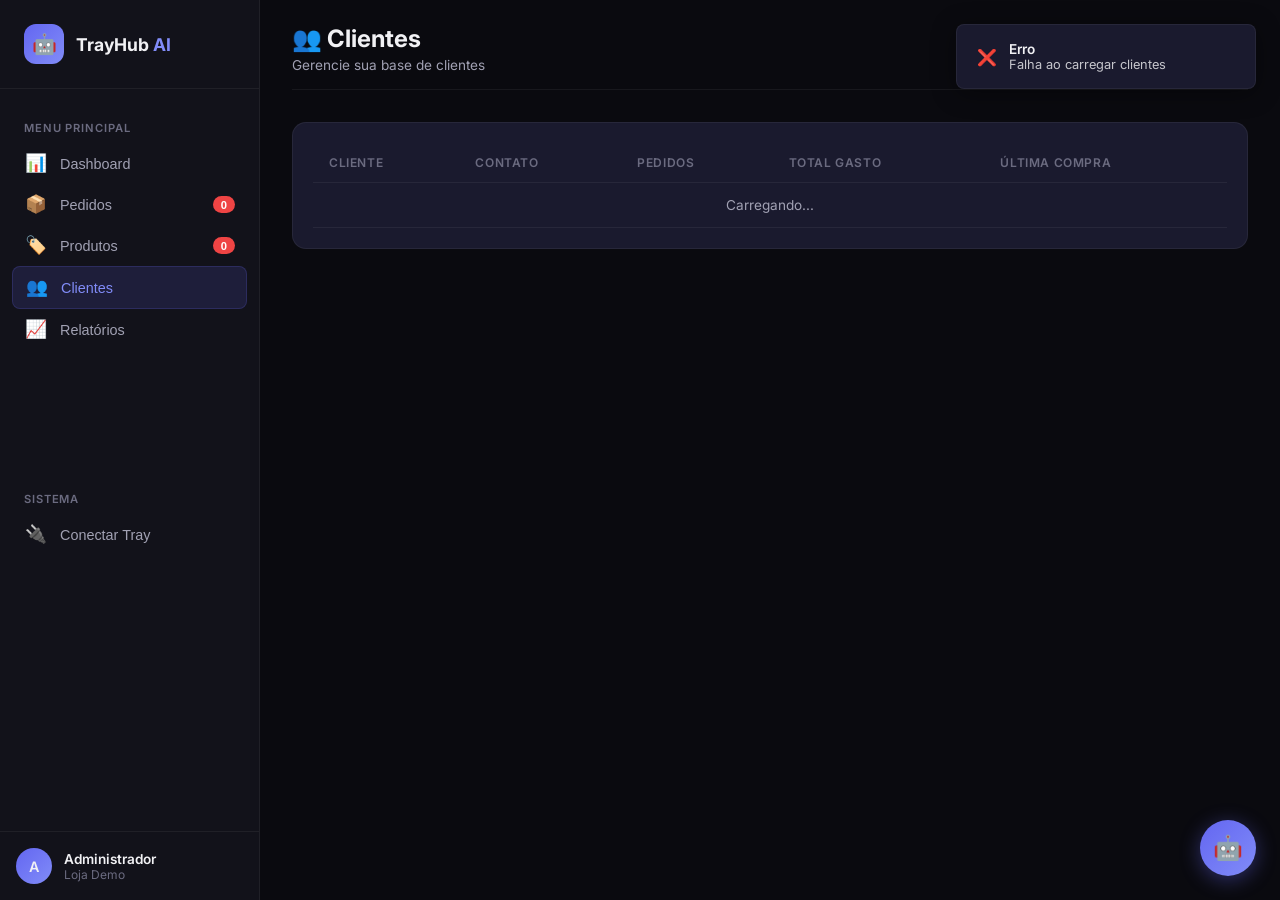
==== public/clientes.html @ c20538c5 "TrayHub AI v1.0" ====
<!DOCTYPE html>
<html lang="pt-BR">
<head>
    <meta charset="UTF-8">
    <meta name="viewport" content="width=device-width, initial-scale=1.0">
    <title>Clientes - TrayHub AI</title>
    <link href="https://fonts.googleapis.com/css2?family=Inter:wght@300;400;500;600;700;800&display=swap" rel="stylesheet">
    <link rel="stylesheet" href="css/base.css">
</head>
<body>
    <div class="mobile-header">
        <button class="mobile-menu-btn" onclick="toggleSidebar()">
            <span></span><span></span><span></span>
        </button>
        <div class="logo-text">TrayHub <span>AI</span></div>
        <div style="width: 36px;"></div>
    </div>

    <div class="sidebar-overlay" id="sidebarOverlay" onclick="toggleSidebar()"></div>
    <div class="toast-container" id="toastContainer"></div>

    <div class="app">
        <aside class="sidebar" id="sidebar">
            <div class="sidebar-header">
                <div class="logo">
                    <div class="logo-icon">🤖</div>
                    <div class="logo-text">TrayHub <span>AI</span></div>
                </div>
            </div>

            <div class="nav-section">
                <div class="nav-title">Menu Principal</div>
                <button class="nav-item" onclick="goTo('/index.html')">
                    <span class="nav-icon">📊</span> Dashboard
                </button>
                <button class="nav-item" onclick="goTo('/pedidos')">
                    <span class="nav-icon">📦</span> Pedidos
                    <span class="nav-badge" id="badgePedidos">0</span>
                </button>
                <button class="nav-item" onclick="goTo('/produtos')">
                    <span class="nav-icon">🏷️</span> Produtos
                    <span class="nav-badge" id="badgeProdutos">0</span>
                </button>
                <button class="nav-item active" onclick="goTo('/clientes')">
                    <span class="nav-icon">👥</span> Clientes
                </button>
                <button class="nav-item" onclick="goTo('/relatorios')">
                    <span class="nav-icon">📈</span> Relatórios
                </button>
            </div>

            <div class="nav-section">
                <div class="nav-title">Sistema</div>
                <button class="nav-item" onclick="goTo('/conectar')">
                    <span class="nav-icon">🔌</span> Conectar Tray
                </button>
            </div>

            <div class="sidebar-footer">
                <div class="user-info">
                    <div class="user-avatar">A</div>
                    <div class="user-details">
                        <div class="user-name">Administrador</div>
                        <div class="user-role">Loja Demo</div>
                    </div>
                </div>
            </div>
        </aside>

        <main class="main">
            <div class="header">
                <div class="header-title">
                    <h1>👥 Clientes</h1>
                    <p>Gerencie sua base de clientes</p>
                </div>
                <div class="header-actions">
                    <div class="search-box">
                        <input type="text" class="form-input" id="searchClientes" placeholder="Buscar clientes..." oninput="filtrarClientes()">
                    </div>
                </div>
            </div>

            <div class="card">
                <div class="table-container">
                    <table>
                        <thead>
                            <tr>
                                <th>Cliente</th>
                                <th>Contato</th>
                                <th>Pedidos</th>
                                <th>Total Gasto</th>
                                <th>Última Compra</th>
                            </tr>
                        </thead>
                        <tbody id="clientesTable">
                            <tr><td colspan="5" style="text-align: center;">Carregando...</td></tr>
                        </tbody>
                    </table>
                </div>
            </div>
        </main>
    </div>

    <!-- AI Agent -->
    <div class="ai-agent">
        <button class="ai-agent-toggle" onclick="toggleAgent()">🤖</button>
        <div class="ai-agent-panel" id="aiAgentPanel">
            <div class="ai-agent-header">
                <div class="ai-agent-avatar">🤖</div>
                <div class="ai-agent-info">
                    <h4>TrayBot</h4>
                    <p>Assistente de E-commerce</p>
                </div>
            </div>
            <div class="ai-agent-body" id="aiAgentBody">
                <div class="ai-message bot">
                    Olá! Sou o <strong>TrayBot</strong>. Posso ajudar com seus pedidos, estoque e vendas!
                </div>
            </div>
            <div class="ai-agent-footer">
                <input type="text" id="aiAgentInput" placeholder="Digite sua pergunta..." onkeypress="if(event.key==='Enter')sendAgentMessage()">
                <button onclick="sendAgentMessage()">➤</button>
            </div>
        </div>
    </div>

    <script>
        const API_URL = window.location.origin;
        let todosClientes = [];

        function toggleSidebar() {
            document.getElementById('sidebar').classList.toggle('open');
            document.getElementById('sidebarOverlay').classList.toggle('active');
        }

        function toggleAgent() {
            document.getElementById('aiAgentPanel').classList.toggle('open');
        }

        function goTo(url) {
            window.location.href = url;
        }

        function showToast(title, message, type = 'success') {
            const container = document.getElementById('toastContainer');
            const toast = document.createElement('div');
            toast.className = `toast toast-${type}`;
            const icons = { success: '✅', error: '❌', warning: '⚠️', info: 'ℹ️' };
            toast.innerHTML = `
                <div class="toast-icon">${icons[type]}</div>
                <div>
                    <div style="font-weight: 600; font-size: 0.85rem;">${title}</div>
                    <div style="font-size: 0.8rem; opacity: 0.8;">${message}</div>
                </div>
            `;
            container.appendChild(toast);
            setTimeout(() => {
                toast.classList.add('toast-exit');
                setTimeout(() => toast.remove(), 300);
            }, 4000);
        }

        async function apiFetch(endpoint, options = {}) {
            const response = await fetch(`${API_URL}${endpoint}`, {
                ...options,
                headers: { 'Content-Type': 'application/json', ...options.headers }
            });
            return response.json();
        }

        function formatMoney(value) {
            return 'R$ ' + value.toFixed(2).replace('.', ',').replace(/\B(?=(\d{3})+(?!\d))/g, '.');
        }

        function formatDate(dateStr) {
            const date = new Date(dateStr);
            return date.toLocaleDateString('pt-BR');
        }

        async function loadClientes() {
            try {
                const data = await apiFetch('/api/clientes');
                todosClientes = data.clientes;
                renderClientes();
            } catch (e) {
                showToast('Erro', 'Falha ao carregar clientes', 'error');
            }
        }

        function renderClientes() {
            const search = document.getElementById('searchClientes').value.toLowerCase();
            let clientes = todosClientes;

            if (search) {
                clientes = clientes.filter(c =>
                    c.name.toLowerCase().includes(search) ||
                    c.email.toLowerCase().includes(search) ||
                    c.phone.includes(search)
                );
            }

            const html = clientes.map(c => `
                <tr>
                    <td>
                        <div style="display: flex; align-items: center; gap: 0.75rem;">
                            <div style="width: 36px; height: 36px; border-radius: 50%; background: linear-gradient(135deg, var(--accent), var(--accent-light)); display: flex; align-items: center; justify-content: center; font-weight: 600; font-size: 0.9rem;">${c.name.charAt(0)}</div>
                            <div>
                                <div style="font-weight: 600;">${c.name}</div>
                            </div>
                        </div>
                    </td>
                    <td>
                        <div style="font-size: 0.85rem;">${c.email}</div>
                        <div style="font-size: 0.8rem; color: var(--text-muted);">${c.phone}</div>
                    </td>
                    <td><strong>${c.orders}</strong></td>
                    <td><strong style="color: var(--success);">${formatMoney(c.total_spent)}</strong></td>
                    <td>${formatDate(c.last_order)}</td>
                </tr>
            `).join('');

            document.getElementById('clientesTable').innerHTML = html || '<tr><td colspan="5" style="text-align: center; padding: 2rem;"><div class="empty-state"><div class="empty-state-icon">📭</div><p>Nenhum cliente encontrado</p></div></td></tr>';
        }

        function filtrarClientes() {
            renderClientes();
        }

        async function sendAgentMessage(text) {
            const input = document.getElementById('aiAgentInput');
            const message = text || input.value;
            if (!message.trim()) return;

            const body = document.getElementById('aiAgentBody');
            body.insertAdjacentHTML('beforeend', `<div class="ai-message user">${message}</div>`);
            if (!text) input.value = '';

            const typingId = 'typing-' + Date.now();
            body.insertAdjacentHTML('beforeend', `<div class="ai-message typing" id="${typingId}"><span></span><span></span><span></span></div>`);
            body.scrollTop = body.scrollHeight;

            try {
                const response = await apiFetch('/api/chat', {
                    method: 'POST',
                    body: JSON.stringify({ message })
                });
                document.getElementById(typingId)?.remove();
                body.insertAdjacentHTML('beforeend', `<div class="ai-message bot">${response.message}</div>`);
                body.scrollTop = body.scrollHeight;
            } catch (e) {
                document.getElementById(typingId)?.remove();
                body.insertAdjacentHTML('beforeend', `<div class="ai-message bot">❌ Desculpe, tive um problema!</div>`);
            }
        }

        document.addEventListener('DOMContentLoaded', () => {
            loadClientes();
        });
    </script>
</body>
</html>
---- public/css/base.css ----
:root {
    --bg-primary: #0a0a0f;
    --bg-secondary: #12121a;
    --bg-card: #1a1a2e;
    --bg-elevated: #252542;
    --bg-hover: #2d2d52;
    --accent: #6366f1;
    --accent-light: #818cf8;
    --accent-glow: rgba(99, 102, 241, 0.15);
    --success: #22c55e;
    --warning: #f59e0b;
    --danger: #ef4444;
    --info: #3b82f6;
    --text-primary: #f1f1f4;
    --text-secondary: #a1a1b3;
    --text-muted: #6b6b80;
    --border: rgba(255,255,255,0.06);
    --shadow: 0 4px 24px rgba(0,0,0,0.4);
    --radius: 14px;
    --radius-sm: 8px;
    --font: 'Inter', -apple-system, sans-serif;
}

* { margin: 0; padding: 0; box-sizing: border-box; }

body {
    font-family: var(--font);
    background: var(--bg-primary);
    color: var(--text-primary);
    min-height: 100vh;
    overflow-x: hidden;
    -webkit-font-smoothing: antialiased;
}

/* Scrollbar */
::-webkit-scrollbar { width: 6px; }
::-webkit-scrollbar-track { background: transparent; }
::-webkit-scrollbar-thumb { background: var(--bg-elevated); border-radius: 3px; }
::-webkit-scrollbar-thumb:hover { background: var(--accent); }

/* Layout */
.app {
    display: flex;
    min-height: 100vh;
}

/* Sidebar */
.sidebar {
    width: 260px;
    background: var(--bg-secondary);
    border-right: 1px solid var(--border);
    display: flex;
    flex-direction: column;
    position: fixed;
    height: 100vh;
    z-index: 100;
    transition: transform 0.3s ease;
}

.sidebar-header {
    padding: 1.5rem;
    border-bottom: 1px solid var(--border);
}

.logo {
    display: flex;
    align-items: center;
    gap: 0.75rem;
}

.logo-icon {
    width: 40px;
    height: 40px;
    background: linear-gradient(135deg, var(--accent), var(--accent-light));
    border-radius: 12px;
    display: flex;
    align-items: center;
    justify-content: center;
    font-size: 1.25rem;
}

.logo-text {
    font-size: 1.1rem;
    font-weight: 700;
}

.logo-text span {
    color: var(--accent-light);
}

.nav-section {
    padding: 1rem 0.75rem;
    flex: 1;
    overflow-y: auto;
}

.nav-title {
    font-size: 0.7rem;
    font-weight: 600;
    text-transform: uppercase;
    letter-spacing: 0.08em;
    color: var(--text-muted);
    padding: 0.5rem 0.75rem;
    margin-top: 0.5rem;
}

.nav-item {
    display: flex;
    align-items: center;
    gap: 0.75rem;
    padding: 0.625rem 0.75rem;
    border-radius: var(--radius-sm);
    color: var(--text-secondary);
    text-decoration: none;
    font-size: 0.9rem;
    font-weight: 500;
    transition: all 0.2s;
    cursor: pointer;
    border: none;
    background: none;
    width: 100%;
    text-align: left;
}

.nav-item:hover {
    background: var(--bg-elevated);
    color: var(--text-primary);
}

.nav-item.active {
    background: var(--accent-glow);
    color: var(--accent-light);
    border: 1px solid rgba(99, 102, 241, 0.2);
}

.nav-icon {
    font-size: 1.1rem;
    width: 24px;
    text-align: center;
}

.nav-badge {
    margin-left: auto;
    background: var(--danger);
    color: white;
    font-size: 0.7rem;
    padding: 0.15rem 0.5rem;
    border-radius: 10px;
    font-weight: 600;
}

.sidebar-footer {
    padding: 1rem;
    border-top: 1px solid var(--border);
}

.user-info {
    display: flex;
    align-items: center;
    gap: 0.75rem;
}

.user-avatar {
    width: 36px;
    height: 36px;
    border-radius: 50%;
    background: linear-gradient(135deg, var(--accent), var(--accent-light));
    display: flex;
    align-items: center;
    justify-content: center;
    font-weight: 600;
    font-size: 0.9rem;
}

.user-details {
    flex: 1;
    min-width: 0;
}

.user-name {
    font-size: 0.85rem;
    font-weight: 600;
    white-space: nowrap;
    overflow: hidden;
    text-overflow: ellipsis;
}

.user-role {
    font-size: 0.75rem;
    color: var(--text-muted);
}

/* Main */
.main {
    flex: 1;
    margin-left: 260px;
    padding: 1.5rem 2rem;
    min-height: 100vh;
}

/* Header */
.header {
    display: flex;
    align-items: center;
    justify-content: space-between;
    margin-bottom: 2rem;
    padding-bottom: 1rem;
    border-bottom: 1px solid var(--border);
}

.header-title h1 {
    font-size: 1.5rem;
    font-weight: 700;
    margin-bottom: 0.25rem;
}

.header-title p {
    color: var(--text-secondary);
    font-size: 0.85rem;
}

.header-actions {
    display: flex;
    gap: 0.75rem;
    align-items: center;
}

/* Buttons */
.btn {
    display: inline-flex;
    align-items: center;
    gap: 0.5rem;
    padding: 0.625rem 1.25rem;
    border-radius: var(--radius-sm);
    font-size: 0.85rem;
    font-weight: 600;
    cursor: pointer;
    transition: all 0.2s;
    border: none;
    text-decoration: none;
}

.btn-primary {
    background: linear-gradient(135deg, var(--accent), var(--accent-light));
    color: white;
}

.btn-primary:hover {
    transform: translateY(-1px);
    box-shadow: 0 4px 16px var(--accent-glow);
}

.btn-outline {
    background: transparent;
    border: 1px solid var(--border);
    color: var(--text-secondary);
}

.btn-outline:hover {
    border-color: var(--accent);
    color: var(--text-primary);
}

.btn-sm {
    padding: 0.4rem 0.875rem;
    font-size: 0.8rem;
}

.btn-danger {
    background: var(--danger);
    color: white;
}

.btn-success {
    background: var(--success);
    color: white;
}

.btn-warning {
    background: var(--warning);
    color: #000;
}

/* Cards */
.card {
    background: var(--bg-card);
    border: 1px solid var(--border);
    border-radius: var(--radius);
    padding: 1.25rem;
}

.card-header {
    display: flex;
    align-items: center;
    justify-content: space-between;
    margin-bottom: 1rem;
}

.card-title {
    font-size: 0.95rem;
    font-weight: 600;
}

/* Stats Grid */
.stats-grid {
    display: grid;
    grid-template-columns: repeat(4, 1fr);
    gap: 1rem;
    margin-bottom: 1.5rem;
}

.stat-card {
    background: var(--bg-card);
    border: 1px solid var(--border);
    border-radius: var(--radius);
    padding: 1.25rem;
    position: relative;
    overflow: hidden;
}

.stat-card::before {
    content: '';
    position: absolute;
    top: 0;
    left: 0;
    right: 0;
    height: 3px;
    background: linear-gradient(90deg, var(--accent), var(--accent-light));
    opacity: 0.5;
}

.stat-icon {
    width: 40px;
    height: 40px;
    border-radius: 10px;
    display: flex;
    align-items: center;
    justify-content: center;
    font-size: 1.25rem;
    margin-bottom: 0.75rem;
}

.stat-icon.blue { background: rgba(59, 130, 246, 0.15); }
.stat-icon.green { background: rgba(34, 197, 94, 0.15); }
.stat-icon.orange { background: rgba(245, 158, 11, 0.15); }
.stat-icon.purple { background: rgba(139, 92, 246, 0.15); }
.stat-icon.red { background: rgba(239, 68, 68, 0.15); }

.stat-value {
    font-size: 1.5rem;
    font-weight: 700;
    margin-bottom: 0.25rem;
}

.stat-label {
    font-size: 0.8rem;
    color: var(--text-secondary);
}

.stat-change {
    font-size: 0.75rem;
    margin-top: 0.5rem;
    font-weight: 500;
}

.stat-change.positive { color: var(--success); }
.stat-change.negative { color: var(--danger); }

/* Tables */
.table-container {
    overflow-x: auto;
}

table {
    width: 100%;
    border-collapse: collapse;
}

thead th {
    text-align: left;
    padding: 0.75rem 1rem;
    font-size: 0.75rem;
    font-weight: 600;
    text-transform: uppercase;
    letter-spacing: 0.05em;
    color: var(--text-muted);
    border-bottom: 1px solid var(--border);
}

tbody td {
    padding: 0.875rem 1rem;
    font-size: 0.85rem;
    border-bottom: 1px solid var(--border);
    color: var(--text-secondary);
}

tbody tr:hover td {
    background: var(--bg-elevated);
    color: var(--text-primary);
}

/* Status badges */
.status {
    display: inline-flex;
    align-items: center;
    gap: 0.375rem;
    padding: 0.25rem 0.625rem;
    border-radius: 20px;
    font-size: 0.75rem;
    font-weight: 600;
}

.status::before {
    content: '';
    width: 6px;
    height: 6px;
    border-radius: 50%;
}

.status-pending {
    background: rgba(245, 158, 11, 0.15);
    color: var(--warning);
}
.status-pending::before { background: var(--warning); }

.status-approved {
    background: rgba(34, 197, 94, 0.15);
    color: var(--success);
}
.status-approved::before { background: var(--success); }

.status-shipped {
    background: rgba(59, 130, 246, 0.15);
    color: var(--info);
}
.status-shipped::before { background: var(--info); }

.status-delivered {
    background: rgba(99, 102, 241, 0.15);
    color: var(--accent-light);
}
.status-delivered::before { background: var(--accent-light); }

.status-canceled {
    background: rgba(239, 68, 68, 0.15);
    color: var(--danger);
}
.status-canceled::before { background: var(--danger); }

/* Forms */
.form-group {
    margin-bottom: 1rem;
}

.form-label {
    display: block;
    font-size: 0.8rem;
    font-weight: 500;
    margin-bottom: 0.375rem;
    color: var(--text-secondary);
}

.form-input,
.form-select,
.form-textarea {
    width: 100%;
    padding: 0.625rem 0.875rem;
    background: var(--bg-elevated);
    border: 1px solid var(--border);
    border-radius: var(--radius-sm);
    color: var(--text-primary);
    font-size: 0.85rem;
    font-family: inherit;
    transition: all 0.2s;
}

.form-input:focus,
.form-select:focus,
.form-textarea:focus {
    outline: none;
    border-color: var(--accent);
    box-shadow: 0 0 0 3px var(--accent-glow);
}

.form-textarea {
    resize: vertical;
    min-height: 100px;
}

.form-row {
    display: grid;
    grid-template-columns: repeat(2, 1fr);
    gap: 1rem;
}

/* Search */
.search-box {
    position: relative;
}

.search-box input {
    padding-left: 2.5rem;
    width: 280px;
}

.search-box::before {
    content: '🔍';
    position: absolute;
    left: 0.875rem;
    top: 50%;
    transform: translateY(-50%);
    font-size: 0.85rem;
    opacity: 0.5;
}

/* AI Agent Chat */
.ai-agent {
    position: fixed;
    bottom: 1.5rem;
    right: 1.5rem;
    z-index: 1000;
}

.ai-agent-toggle {
    width: 56px;
    height: 56px;
    border-radius: 50%;
    background: linear-gradient(135deg, var(--accent), var(--accent-light));
    border: none;
    color: white;
    font-size: 1.5rem;
    cursor: pointer;
    box-shadow: 0 4px 20px rgba(99, 102, 241, 0.4);
    transition: all 0.3s;
    display: flex;
    align-items: center;
    justify-content: center;
}

.ai-agent-toggle:hover {
    transform: scale(1.1);
}

.ai-agent-panel {
    position: absolute;
    bottom: 70px;
    right: 0;
    width: 380px;
    height: 520px;
    background: var(--bg-card);
    border: 1px solid var(--border);
    border-radius: var(--radius);
    box-shadow: var(--shadow);
    display: none;
    flex-direction: column;
    overflow: hidden;
}

.ai-agent-panel.open {
    display: flex;
}

.ai-agent-header {
    padding: 1rem;
    background: linear-gradient(135deg, var(--accent), var(--accent-light));
    display: flex;
    align-items: center;
    gap: 0.75rem;
}

.ai-agent-avatar {
    width: 36px;
    height: 36px;
    border-radius: 50%;
    background: rgba(255,255,255,0.2);
    display: flex;
    align-items: center;
    justify-content: center;
    font-size: 1.25rem;
}

.ai-agent-info h4 {
    font-size: 0.9rem;
    font-weight: 600;
}

.ai-agent-info p {
    font-size: 0.75rem;
    opacity: 0.8;
}

.ai-agent-body {
    flex: 1;
    overflow-y: auto;
    padding: 1rem;
    display: flex;
    flex-direction: column;
    gap: 0.75rem;
}

.ai-message {
    max-width: 85%;
    padding: 0.75rem 1rem;
    border-radius: var(--radius-sm);
    font-size: 0.85rem;
    line-height: 1.5;
}

.ai-message.user {
    align-self: flex-end;
    background: var(--accent);
    color: white;
    border-bottom-right-radius: 4px;
}

.ai-message.bot {
    align-self: flex-start;
    background: var(--bg-elevated);
    border: 1px solid var(--border);
    border-bottom-left-radius: 4px;
}

.ai-message.typing {
    display: flex;
    gap: 0.25rem;
    align-items: center;
    padding: 0.75rem 1rem;
}

.ai-message.typing span {
    width: 6px;
    height: 6px;
    background: var(--text-muted);
    border-radius: 50%;
    animation: typing 1.4s infinite;
}

.ai-message.typing span:nth-child(2) { animation-delay: 0.2s; }
.ai-message.typing span:nth-child(3) { animation-delay: 0.4s; }

@keyframes typing {
    0%, 60%, 100% { transform: translateY(0); }
    30% { transform: translateY(-4px); }
}

.ai-agent-footer {
    padding: 0.75rem;
    border-top: 1px solid var(--border);
    display: flex;
    gap: 0.5rem;
}

.ai-agent-footer input {
    flex: 1;
    padding: 0.5rem 0.875rem;
    background: var(--bg-elevated);
    border: 1px solid var(--border);
    border-radius: var(--radius-sm);
    color: var(--text-primary);
    font-size: 0.85rem;
}

.ai-agent-footer input:focus {
    outline: none;
    border-color: var(--accent);
}

.ai-agent-footer button {
    width: 36px;
    height: 36px;
    border-radius: var(--radius-sm);
    background: var(--accent);
    border: none;
    color: white;
    cursor: pointer;
    display: flex;
    align-items: center;
    justify-content: center;
}

/* Suggestions */
.ai-suggestions {
    display: flex;
    flex-wrap: wrap;
    gap: 0.5rem;
    margin-top: 0.5rem;
}

.ai-suggestion {
    padding: 0.375rem 0.75rem;
    background: var(--bg-elevated);
    border: 1px solid var(--border);
    border-radius: 20px;
    font-size: 0.75rem;
    color: var(--text-secondary);
    cursor: pointer;
    transition: all 0.2s;
}

.ai-suggestion:hover {
    border-color: var(--accent);
    color: var(--accent-light);
}

/* Alerts */
.alert {
    padding: 1rem 1.25rem;
    border-radius: var(--radius-sm);
    margin-bottom: 1rem;
    display: flex;
    align-items: center;
    gap: 0.75rem;
    font-size: 0.85rem;
}

.alert-warning {
    background: rgba(245, 158, 11, 0.1);
    border: 1px solid rgba(245, 158, 11, 0.2);
    color: var(--warning);
}

.alert-danger {
    background: rgba(239, 68, 68, 0.1);
    border: 1px solid rgba(239, 68, 68, 0.2);
    color: var(--danger);
}

.alert-success {
    background: rgba(34, 197, 94, 0.1);
    border: 1px solid rgba(34, 197, 94, 0.2);
    color: var(--success);
}

/* Toast */
.toast-container {
    position: fixed;
    top: 1.5rem;
    right: 1.5rem;
    z-index: 9999;
    display: flex;
    flex-direction: column;
    gap: 0.5rem;
}

.toast {
    background: var(--bg-card);
    border: 1px solid var(--border);
    border-radius: var(--radius-sm);
    padding: 1rem 1.25rem;
    min-width: 300px;
    display: flex;
    align-items: center;
    gap: 0.75rem;
    box-shadow: var(--shadow);
    animation: toastIn 0.3s ease;
}

@keyframes toastIn {
    from { transform: translateX(100%); opacity: 0; }
    to { transform: translateX(0); opacity: 1; }
}

.toast-exit {
    animation: toastOut 0.3s ease forwards;
}

@keyframes toastOut {
    to { transform: translateX(100%); opacity: 0; }
}

/* Grid layouts */
.grid-2 { display: grid; grid-template-columns: repeat(2, 1fr); gap: 1rem; }
.grid-3 { display: grid; grid-template-columns: repeat(3, 1fr); gap: 1rem; }
.grid-4 { display: grid; grid-template-columns: repeat(4, 1fr); gap: 1rem; }

/* Section */
.section {
    margin-bottom: 1.5rem;
}

.section-header {
    display: flex;
    align-items: center;
    justify-content: space-between;
    margin-bottom: 1rem;
}

.section-title {
    font-size: 1.1rem;
    font-weight: 600;
}

/* Mobile */
.mobile-header {
    display: none;
    position: fixed;
    top: 0;
    left: 0;
    right: 0;
    height: 56px;
    background: var(--bg-secondary);
    border-bottom: 1px solid var(--border);
    align-items: center;
    justify-content: space-between;
    padding: 0 1rem;
    z-index: 99;
}

.mobile-menu-btn {
    width: 36px;
    height: 36px;
    display: flex;
    flex-direction: column;
    align-items: center;
    justify-content: center;
    gap: 4px;
    background: none;
    border: none;
    cursor: pointer;
}

.mobile-menu-btn span {
    width: 20px;
    height: 2px;
    background: var(--text-primary);
    border-radius: 2px;
}

.sidebar-overlay {
    display: none;
    position: fixed;
    inset: 0;
    background: rgba(0,0,0,0.5);
    z-index: 98;
}

.sidebar-overlay.active {
    display: block;
}

@media (max-width: 1024px) {
    .stats-grid { grid-template-columns: repeat(2, 1fr); }
    .grid-4 { grid-template-columns: repeat(2, 1fr); }
}

@media (max-width: 768px) {
    .mobile-header { display: flex; }
    .sidebar {
        transform: translateX(-100%);
        width: 280px;
    }
    .sidebar.open { transform: translateX(0); }
    .main {
        margin-left: 0;
        padding: 4rem 1rem 1rem;
    }
    .stats-grid { grid-template-columns: 1fr; }
    .grid-2, .grid-3, .grid-4 { grid-template-columns: 1fr; }
    .form-row { grid-template-columns: 1fr; }
    .header { flex-direction: column; gap: 1rem; align-items: flex-start; }
    .search-box input { width: 100%; }
    .ai-agent-panel {
        width: calc(100vw - 2rem);
        right: -1rem;
    }
}

/* Animations */
@keyframes fadeIn {
    from { opacity: 0; transform: translateY(10px); }
    to { opacity: 1; transform: translateY(0); }
}

.fade-in {
    animation: fadeIn 0.3s ease;
}

/* Loading */
.loading {
    display: inline-block;
    width: 20px;
    height: 20px;
    border: 2px solid var(--border);
    border-top-color: var(--accent);
    border-radius: 50%;
    animation: spin 0.8s linear infinite;
}

@keyframes spin {
    to { transform: rotate(360deg); }
}

/* Empty state */
.empty-state {
    text-align: center;
    padding: 3rem 1rem;
    color: var(--text-muted);
}

.empty-state-icon {
    font-size: 3rem;
    margin-bottom: 1rem;
    opacity: 0.5;
}

/* Tabs */
.tabs {
    display: flex;
    gap: 0.25rem;
    border-bottom: 1px solid var(--border);
    margin-bottom: 1.5rem;
}

.tab {
    padding: 0.625rem 1rem;
    border-radius: 8px 8px 0 0;
    cursor: pointer;
    font-size: 0.85rem;
    font-weight: 500;
    color: var(--text-secondary);
    transition: all 0.2s;
    border-bottom: 2px solid transparent;
    margin-bottom: -1px;
    background: none;
    border: none;
    border-bottom: 2px solid transparent;
}

.tab:hover {
    color: var(--text-primary);
    background: var(--bg-elevated);
}

.tab.active {
    color: var(--accent);
    border-bottom-color: var(--accent);
    background: var(--bg-elevated);
}

.tab-content {
    display: none;
}

.tab-content.active {
    display: block;
    animation: fadeIn 0.3s ease;
}

/* Connection status */
.connection-status {
    display: inline-flex;
    align-items: center;
    gap: 0.5rem;
    padding: 0.375rem 0.75rem;
    border-radius: 20px;
    font-size: 0.75rem;
    font-weight: 600;
}

.connection-status.connected {
    background: rgba(34, 197, 94, 0.15);
    color: var(--success);
}

.connection-status.disconnected {
    background: rgba(239, 68, 68, 0.15);
    color: var(--danger);
}

.connection-status::before {
    content: '';
    width: 6px;
    height: 6px;
    border-radius: 50%;
    background: currentColor;
}
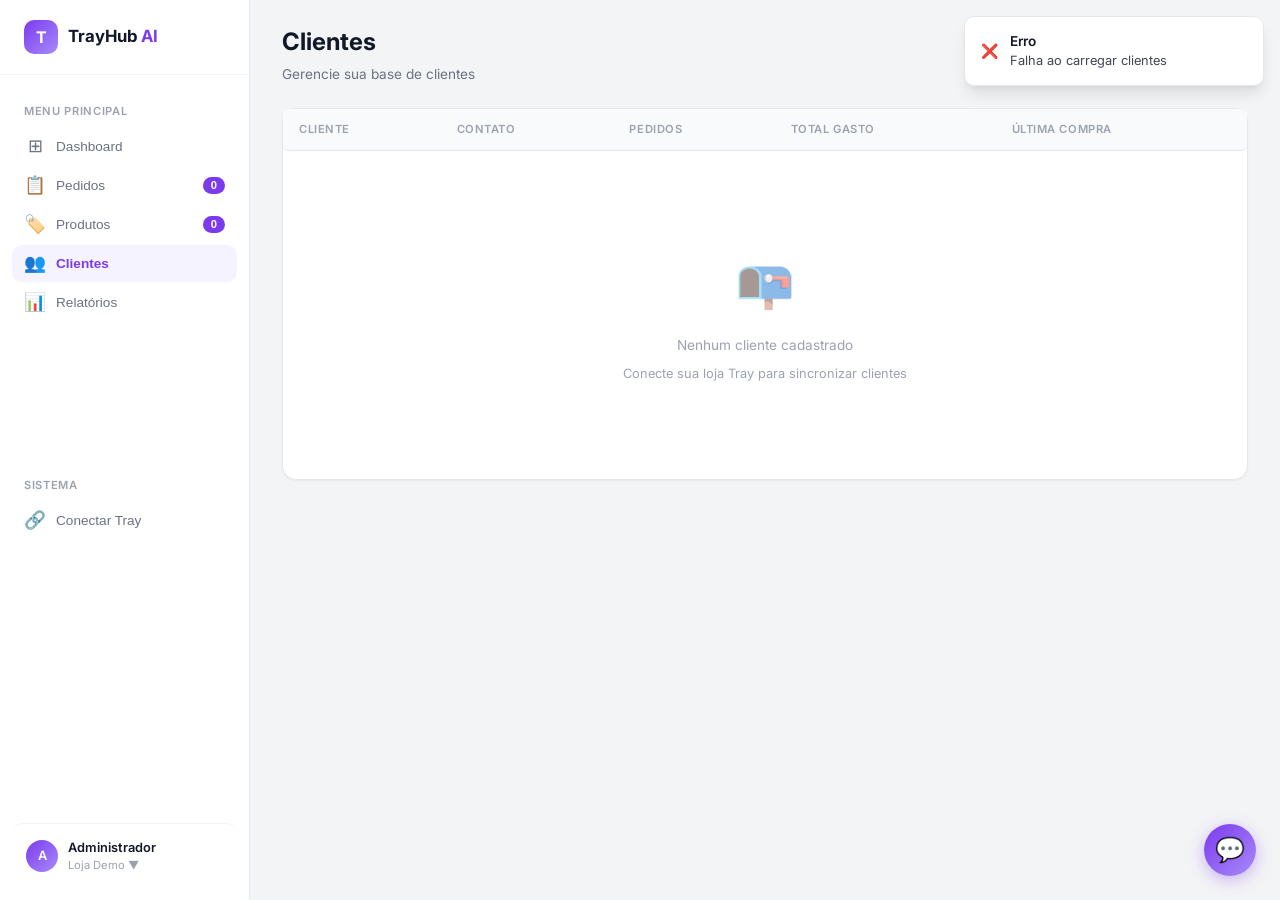
==== commit 828240de: "feat: redesign completo - tema claro moderno com roxo, KPI cards, sparklines, dropdown actions" ====
--- a/public/clientes.html
+++ b/public/clientes.html
@@ -23,7 +23,7 @@
         <aside class="sidebar" id="sidebar">
             <div class="sidebar-header">
                 <div class="logo">
-                    <div class="logo-icon">🤖</div>
+                    <div class="logo-icon">T</div>
                     <div class="logo-text">TrayHub <span>AI</span></div>
                 </div>
             </div>
@@ -31,10 +31,10 @@
             <div class="nav-section">
                 <div class="nav-title">Menu Principal</div>
                 <button class="nav-item" onclick="goTo('/index.html')">
-                    <span class="nav-icon">📊</span> Dashboard
+                    <span class="nav-icon">⊞</span> Dashboard
                 </button>
                 <button class="nav-item" onclick="goTo('/pedidos')">
-                    <span class="nav-icon">📦</span> Pedidos
+                    <span class="nav-icon">📋</span> Pedidos
                     <span class="nav-badge" id="badgePedidos">0</span>
                 </button>
                 <button class="nav-item" onclick="goTo('/produtos')">
@@ -45,14 +45,14 @@
                     <span class="nav-icon">👥</span> Clientes
                 </button>
                 <button class="nav-item" onclick="goTo('/relatorios')">
-                    <span class="nav-icon">📈</span> Relatórios
+                    <span class="nav-icon">📊</span> Relatórios
                 </button>
             </div>
 
             <div class="nav-section">
                 <div class="nav-title">Sistema</div>
                 <button class="nav-item" onclick="goTo('/conectar')">
-                    <span class="nav-icon">🔌</span> Conectar Tray
+                    <span class="nav-icon">🔗</span> Conectar Tray
                 </button>
             </div>
 
@@ -61,7 +61,7 @@
                     <div class="user-avatar">A</div>
                     <div class="user-details">
                         <div class="user-name">Administrador</div>
-                        <div class="user-role">Loja Demo</div>
+                        <div class="user-role">Loja Demo ▼</div>
                     </div>
                 </div>
             </div>
@@ -70,7 +70,7 @@
         <main class="main">
             <div class="header">
                 <div class="header-title">
-                    <h1>👥 Clientes</h1>
+                    <h1>Clientes</h1>
                     <p>Gerencie sua base de clientes</p>
                 </div>
                 <div class="header-actions">
@@ -80,20 +80,26 @@
                 </div>
             </div>
 
-            <div class="card">
+            <div class="card" style="padding: 0;">
                 <div class="table-container">
                     <table>
                         <thead>
                             <tr>
-                                <th>Cliente</th>
-                                <th>Contato</th>
-                                <th>Pedidos</th>
-                                <th>Total Gasto</th>
-                                <th>Última Compra</th>
+                                <th>CLIENTE</th>
+                                <th>CONTATO</th>
+                                <th>PEDIDOS</th>
+                                <th>TOTAL GASTO</th>
+                                <th>ÚLTIMA COMPRA</th>
                             </tr>
                         </thead>
                         <tbody id="clientesTable">
-                            <tr><td colspan="5" style="text-align: center;">Carregando...</td></tr>
+                            <tr><td colspan="5" style="text-align: center; padding: 3rem;">
+                                <div class="empty-state">
+                                    <div class="empty-state-icon">📭</div>
+                                    <p>Nenhum cliente cadastrado</p>
+                                    <p style="font-size: 0.8rem; margin-top: 0.5rem;">Conecte sua loja Tray para sincronizar clientes</p>
+                                </div>
+                            </td></tr>
                         </tbody>
                     </table>
                 </div>
@@ -101,9 +107,8 @@
         </main>
     </div>
 
-    <!-- AI Agent -->
     <div class="ai-agent">
-        <button class="ai-agent-toggle" onclick="toggleAgent()">🤖</button>
+        <button class="ai-agent-toggle" onclick="toggleAgent()">💬</button>
         <div class="ai-agent-panel" id="aiAgentPanel">
             <div class="ai-agent-header">
                 <div class="ai-agent-avatar">🤖</div>
@@ -177,10 +182,17 @@
             return date.toLocaleDateString('pt-BR');
         }
 
+        function getAvatarColor(name) {
+            const colors = ['#7c3aed', '#3b82f6', '#10b981', '#f59e0b', '#ef4444', '#8b5cf6', '#06b6d4'];
+            let hash = 0;
+            for (let i = 0; i < name.length; i++) hash = name.charCodeAt(i) + ((hash << 5) - hash);
+            return colors[Math.abs(hash) % colors.length];
+        }
+
         async function loadClientes() {
             try {
                 const data = await apiFetch('/api/clientes');
-                todosClientes = data.clientes;
+                todosClientes = data.clientes || [];
                 renderClientes();
             } catch (e) {
                 showToast('Erro', 'Falha ao carregar clientes', 'error');
@@ -199,27 +211,36 @@
                 );
             }
 
-            const html = clientes.map(c => `
-                <tr>
-                    <td>
-                        <div style="display: flex; align-items: center; gap: 0.75rem;">
-                            <div style="width: 36px; height: 36px; border-radius: 50%; background: linear-gradient(135deg, var(--accent), var(--accent-light)); display: flex; align-items: center; justify-content: center; font-weight: 600; font-size: 0.9rem;">${c.name.charAt(0)}</div>
-                            <div>
-                                <div style="font-weight: 600;">${c.name}</div>
+            const html = clientes.map(c => {
+                const avatarColor = getAvatarColor(c.name);
+                return `
+                    <tr>
+                        <td>
+                            <div style="display: flex; align-items: center; gap: 0.625rem;">
+                                <div class="avatar-initial" style="background: ${avatarColor};">${c.name.charAt(0)}</div>
+                                <div>
+                                    <div style="font-weight: 600; color: var(--text-primary);">${c.name}</div>
+                                </div>
                             </div>
-                        </div>
-                    </td>
-                    <td>
-                        <div style="font-size: 0.85rem;">${c.email}</div>
-                        <div style="font-size: 0.8rem; color: var(--text-muted);">${c.phone}</div>
-                    </td>
-                    <td><strong>${c.orders}</strong></td>
-                    <td><strong style="color: var(--success);">${formatMoney(c.total_spent)}</strong></td>
-                    <td>${formatDate(c.last_order)}</td>
-                </tr>
-            `).join('');
-
-            document.getElementById('clientesTable').innerHTML = html || '<tr><td colspan="5" style="text-align: center; padding: 2rem;"><div class="empty-state"><div class="empty-state-icon">📭</div><p>Nenhum cliente encontrado</p></div></td></tr>';
+                        </td>
+                        <td>
+                            <div style="font-size: 0.85rem;">${c.email}</div>
+                            <div style="font-size: 0.8rem; color: var(--text-muted);">${c.phone}</div>
+                        </td>
+                        <td><strong>${c.orders}</strong></td>
+                        <td><strong style="color: var(--success);">${formatMoney(c.total_spent)}</strong></td>
+                        <td style="font-size: 0.8rem;">${formatDate(c.last_order)}</td>
+                    </tr>
+                `;
+            }).join('');
+
+            document.getElementById('clientesTable').innerHTML = html || `
+                <tr><td colspan="5" style="text-align: center; padding: 3rem;">
+                    <div class="empty-state">
+                        <div class="empty-state-icon">📭</div>
+                        <p>Nenhum cliente encontrado</p>
+                    </div>
+                </td></tr>`;
         }
 
         function filtrarClientes() {
--- a/public/css/base.css
+++ b/public/css/base.css
@@ -1,42 +1,72 @@
 :root {
-    --bg-primary: #0a0a0f;
-    --bg-secondary: #12121a;
-    --bg-card: #1a1a2e;
-    --bg-elevated: #252542;
-    --bg-hover: #2d2d52;
-    --accent: #6366f1;
-    --accent-light: #818cf8;
-    --accent-glow: rgba(99, 102, 241, 0.15);
-    --success: #22c55e;
+    --primary: #7c3aed;
+    --primary-light: #a78bfa;
+    --primary-dark: #6d28d9;
+    --primary-50: #f5f3ff;
+    --primary-100: #ede9fe;
+    --primary-500: #8b5cf6;
+
+    --success: #10b981;
+    --success-light: #d1fae5;
     --warning: #f59e0b;
+    --warning-light: #fef3c7;
     --danger: #ef4444;
+    --danger-light: #fee2e2;
     --info: #3b82f6;
-    --text-primary: #f1f1f4;
-    --text-secondary: #a1a1b3;
-    --text-muted: #6b6b80;
-    --border: rgba(255,255,255,0.06);
-    --shadow: 0 4px 24px rgba(0,0,0,0.4);
-    --radius: 14px;
-    --radius-sm: 8px;
-    --font: 'Inter', -apple-system, sans-serif;
+    --info-light: #dbeafe;
+
+    --gray-50: #f9fafb;
+    --gray-100: #f3f4f6;
+    --gray-200: #e5e7eb;
+    --gray-300: #d1d5db;
+    --gray-400: #9ca3af;
+    --gray-500: #6b7280;
+    --gray-600: #4b5563;
+    --gray-700: #374151;
+    --gray-800: #1f2937;
+    --gray-900: #111827;
+
+    --bg-body: #f3f4f6;
+    --bg-sidebar: #ffffff;
+    --bg-card: #ffffff;
+    --bg-hover: #f9fafb;
+
+    --text-primary: #111827;
+    --text-secondary: #6b7280;
+    --text-muted: #9ca3af;
+
+    --border: #e5e7eb;
+    --border-light: #f3f4f6;
+
+    --shadow-sm: 0 1px 2px rgba(0,0,0,0.05);
+    --shadow: 0 1px 3px rgba(0,0,0,0.1), 0 1px 2px rgba(0,0,0,0.06);
+    --shadow-md: 0 4px 6px -1px rgba(0,0,0,0.1), 0 2px 4px -1px rgba(0,0,0,0.06);
+    --shadow-lg: 0 10px 15px -3px rgba(0,0,0,0.1), 0 4px 6px -2px rgba(0,0,0,0.05);
+
+    --radius-sm: 6px;
+    --radius: 10px;
+    --radius-lg: 14px;
+    --radius-xl: 18px;
+
+    --font: 'Inter', -apple-system, BlinkMacSystemFont, 'Segoe UI', sans-serif;
 }
 
 * { margin: 0; padding: 0; box-sizing: border-box; }
 
 body {
     font-family: var(--font);
-    background: var(--bg-primary);
+    background: var(--bg-body);
     color: var(--text-primary);
     min-height: 100vh;
-    overflow-x: hidden;
     -webkit-font-smoothing: antialiased;
-}
-
-/* Scrollbar */
-::-webkit-scrollbar { width: 6px; }
+    font-size: 14px;
+    line-height: 1.5;
+}
+
+::-webkit-scrollbar { width: 6px; height: 6px; }
 ::-webkit-scrollbar-track { background: transparent; }
-::-webkit-scrollbar-thumb { background: var(--bg-elevated); border-radius: 3px; }
-::-webkit-scrollbar-thumb:hover { background: var(--accent); }
+::-webkit-scrollbar-thumb { background: var(--gray-300); border-radius: 3px; }
+::-webkit-scrollbar-thumb:hover { background: var(--gray-400); }
 
 /* Layout */
 .app {
@@ -46,8 +76,8 @@
 
 /* Sidebar */
 .sidebar {
-    width: 260px;
-    background: var(--bg-secondary);
+    width: 250px;
+    background: var(--bg-sidebar);
     border-right: 1px solid var(--border);
     display: flex;
     flex-direction: column;
@@ -58,38 +88,41 @@
 }
 
 .sidebar-header {
-    padding: 1.5rem;
-    border-bottom: 1px solid var(--border);
+    padding: 1.25rem 1.5rem;
+    border-bottom: 1px solid var(--border-light);
 }
 
 .logo {
     display: flex;
     align-items: center;
-    gap: 0.75rem;
+    gap: 0.625rem;
 }
 
 .logo-icon {
-    width: 40px;
-    height: 40px;
-    background: linear-gradient(135deg, var(--accent), var(--accent-light));
-    border-radius: 12px;
+    width: 34px;
+    height: 34px;
+    background: linear-gradient(135deg, var(--primary), var(--primary-light));
+    border-radius: 10px;
     display: flex;
     align-items: center;
     justify-content: center;
-    font-size: 1.25rem;
+    font-size: 1rem;
+    color: white;
+    font-weight: 700;
 }
 
 .logo-text {
-    font-size: 1.1rem;
+    font-size: 1.05rem;
     font-weight: 700;
+    color: var(--text-primary);
 }
 
 .logo-text span {
-    color: var(--accent-light);
+    color: var(--primary);
 }
 
 .nav-section {
-    padding: 1rem 0.75rem;
+    padding: 0.75rem;
     flex: 1;
     overflow-y: auto;
 }
@@ -98,7 +131,7 @@
     font-size: 0.7rem;
     font-weight: 600;
     text-transform: uppercase;
-    letter-spacing: 0.08em;
+    letter-spacing: 0.06em;
     color: var(--text-muted);
     padding: 0.5rem 0.75rem;
     margin-top: 0.5rem;
@@ -107,69 +140,78 @@
 .nav-item {
     display: flex;
     align-items: center;
-    gap: 0.75rem;
-    padding: 0.625rem 0.75rem;
-    border-radius: var(--radius-sm);
+    gap: 0.625rem;
+    padding: 0.5rem 0.75rem;
+    border-radius: var(--radius);
     color: var(--text-secondary);
     text-decoration: none;
-    font-size: 0.9rem;
+    font-size: 0.85rem;
     font-weight: 500;
-    transition: all 0.2s;
+    transition: all 0.15s;
     cursor: pointer;
     border: none;
     background: none;
     width: 100%;
     text-align: left;
+    margin-bottom: 0.125rem;
 }
 
 .nav-item:hover {
-    background: var(--bg-elevated);
+    background: var(--gray-50);
     color: var(--text-primary);
 }
 
 .nav-item.active {
-    background: var(--accent-glow);
-    color: var(--accent-light);
-    border: 1px solid rgba(99, 102, 241, 0.2);
+    background: var(--primary-50);
+    color: var(--primary);
+    font-weight: 600;
 }
 
 .nav-icon {
     font-size: 1.1rem;
-    width: 24px;
+    width: 22px;
     text-align: center;
+    display: flex;
+    align-items: center;
+    justify-content: center;
 }
 
 .nav-badge {
     margin-left: auto;
-    background: var(--danger);
+    background: var(--primary);
     color: white;
     font-size: 0.7rem;
     padding: 0.15rem 0.5rem;
     border-radius: 10px;
     font-weight: 600;
+    min-width: 20px;
+    text-align: center;
 }
 
 .sidebar-footer {
-    padding: 1rem;
-    border-top: 1px solid var(--border);
+    padding: 0.875rem;
+    border-top: 1px solid var(--border-light);
+    margin: 0 0.75rem 0.75rem;
+    border-radius: var(--radius);
 }
 
 .user-info {
     display: flex;
     align-items: center;
-    gap: 0.75rem;
+    gap: 0.625rem;
 }
 
 .user-avatar {
-    width: 36px;
-    height: 36px;
+    width: 32px;
+    height: 32px;
     border-radius: 50%;
-    background: linear-gradient(135deg, var(--accent), var(--accent-light));
+    background: linear-gradient(135deg, var(--primary), var(--primary-light));
     display: flex;
     align-items: center;
     justify-content: center;
     font-weight: 600;
-    font-size: 0.9rem;
+    font-size: 0.8rem;
+    color: white;
 }
 
 .user-details {
@@ -178,22 +220,23 @@
 }
 
 .user-name {
-    font-size: 0.85rem;
+    font-size: 0.8rem;
     font-weight: 600;
     white-space: nowrap;
     overflow: hidden;
     text-overflow: ellipsis;
+    color: var(--text-primary);
 }
 
 .user-role {
-    font-size: 0.75rem;
+    font-size: 0.7rem;
     color: var(--text-muted);
 }
 
 /* Main */
 .main {
     flex: 1;
-    margin-left: 260px;
+    margin-left: 250px;
     padding: 1.5rem 2rem;
     min-height: 100vh;
 }
@@ -201,17 +244,16 @@
 /* Header */
 .header {
     display: flex;
-    align-items: center;
+    align-items: flex-start;
     justify-content: space-between;
-    margin-bottom: 2rem;
-    padding-bottom: 1rem;
-    border-bottom: 1px solid var(--border);
+    margin-bottom: 1.5rem;
 }
 
 .header-title h1 {
     font-size: 1.5rem;
     font-weight: 700;
     margin-bottom: 0.25rem;
+    color: var(--text-primary);
 }
 
 .header-title p {
@@ -229,41 +271,54 @@
 .btn {
     display: inline-flex;
     align-items: center;
-    gap: 0.5rem;
-    padding: 0.625rem 1.25rem;
-    border-radius: var(--radius-sm);
-    font-size: 0.85rem;
+    gap: 0.4rem;
+    padding: 0.5rem 1rem;
+    border-radius: var(--radius);
+    font-size: 0.8rem;
     font-weight: 600;
     cursor: pointer;
-    transition: all 0.2s;
+    transition: all 0.15s;
     border: none;
     text-decoration: none;
+    white-space: nowrap;
 }
 
 .btn-primary {
-    background: linear-gradient(135deg, var(--accent), var(--accent-light));
+    background: var(--primary);
     color: white;
 }
 
 .btn-primary:hover {
-    transform: translateY(-1px);
-    box-shadow: 0 4px 16px var(--accent-glow);
+    background: var(--primary-dark);
+    box-shadow: var(--shadow-md);
 }
 
 .btn-outline {
-    background: transparent;
+    background: white;
     border: 1px solid var(--border);
     color: var(--text-secondary);
 }
 
 .btn-outline:hover {
-    border-color: var(--accent);
-    color: var(--text-primary);
+    border-color: var(--gray-400);
+    color: var(--text-primary);
+    background: var(--gray-50);
 }
 
 .btn-sm {
-    padding: 0.4rem 0.875rem;
-    font-size: 0.8rem;
+    padding: 0.35rem 0.75rem;
+    font-size: 0.75rem;
+}
+
+.btn-ghost {
+    background: transparent;
+    border: 1px solid transparent;
+    color: var(--text-secondary);
+}
+
+.btn-ghost:hover {
+    background: var(--gray-100);
+    color: var(--text-primary);
 }
 
 .btn-danger {
@@ -278,15 +333,16 @@
 
 .btn-warning {
     background: var(--warning);
-    color: #000;
+    color: white;
 }
 
 /* Cards */
 .card {
     background: var(--bg-card);
     border: 1px solid var(--border);
-    border-radius: var(--radius);
+    border-radius: var(--radius-lg);
     padding: 1.25rem;
+    box-shadow: var(--shadow-sm);
 }
 
 .card-header {
@@ -299,72 +355,87 @@
 .card-title {
     font-size: 0.95rem;
     font-weight: 600;
-}
-
-/* Stats Grid */
-.stats-grid {
+    color: var(--text-primary);
+}
+
+/* KPI Cards */
+.kpi-grid {
     display: grid;
     grid-template-columns: repeat(4, 1fr);
     gap: 1rem;
     margin-bottom: 1.5rem;
 }
 
-.stat-card {
+.kpi-card {
     background: var(--bg-card);
     border: 1px solid var(--border);
-    border-radius: var(--radius);
+    border-radius: var(--radius-lg);
     padding: 1.25rem;
     position: relative;
     overflow: hidden;
-}
-
-.stat-card::before {
+    box-shadow: var(--shadow-sm);
+}
+
+.kpi-card::before {
     content: '';
     position: absolute;
     top: 0;
     left: 0;
-    right: 0;
-    height: 3px;
-    background: linear-gradient(90deg, var(--accent), var(--accent-light));
-    opacity: 0.5;
-}
-
-.stat-icon {
-    width: 40px;
-    height: 40px;
+    width: 3px;
+    height: 100%;
+    background: var(--primary);
+}
+
+.kpi-header {
+    display: flex;
+    align-items: center;
+    justify-content: space-between;
+    margin-bottom: 0.75rem;
+}
+
+.kpi-icon {
+    width: 36px;
+    height: 36px;
     border-radius: 10px;
     display: flex;
     align-items: center;
     justify-content: center;
-    font-size: 1.25rem;
-    margin-bottom: 0.75rem;
-}
-
-.stat-icon.blue { background: rgba(59, 130, 246, 0.15); }
-.stat-icon.green { background: rgba(34, 197, 94, 0.15); }
-.stat-icon.orange { background: rgba(245, 158, 11, 0.15); }
-.stat-icon.purple { background: rgba(139, 92, 246, 0.15); }
-.stat-icon.red { background: rgba(239, 68, 68, 0.15); }
-
-.stat-value {
+    font-size: 1.1rem;
+}
+
+.kpi-icon.purple { background: var(--primary-50); }
+.kpi-icon.green { background: var(--success-light); }
+.kpi-icon.orange { background: var(--warning-light); }
+.kpi-icon.blue { background: var(--info-light); }
+
+.kpi-value {
     font-size: 1.5rem;
     font-weight: 700;
+    color: var(--text-primary);
     margin-bottom: 0.25rem;
 }
 
-.stat-label {
+.kpi-label {
     font-size: 0.8rem;
     color: var(--text-secondary);
 }
 
-.stat-change {
+.kpi-trend {
+    display: flex;
+    align-items: center;
+    gap: 0.25rem;
     font-size: 0.75rem;
     margin-top: 0.5rem;
     font-weight: 500;
 }
 
-.stat-change.positive { color: var(--success); }
-.stat-change.negative { color: var(--danger); }
+.kpi-trend.positive { color: var(--success); }
+.kpi-trend.negative { color: var(--danger); }
+
+.kpi-sparkline {
+    width: 60px;
+    height: 30px;
+}
 
 /* Tables */
 .table-container {
@@ -373,30 +444,45 @@
 
 table {
     width: 100%;
-    border-collapse: collapse;
+    border-collapse: separate;
+    border-spacing: 0;
 }
 
 thead th {
     text-align: left;
     padding: 0.75rem 1rem;
-    font-size: 0.75rem;
+    font-size: 0.7rem;
     font-weight: 600;
     text-transform: uppercase;
     letter-spacing: 0.05em;
     color: var(--text-muted);
     border-bottom: 1px solid var(--border);
+    background: var(--gray-50);
+    white-space: nowrap;
+}
+
+thead th:first-child {
+    border-radius: var(--radius-sm) 0 0 var(--radius-sm);
+}
+
+thead th:last-child {
+    border-radius: 0 var(--radius-sm) var(--radius-sm) 0;
 }
 
 tbody td {
     padding: 0.875rem 1rem;
     font-size: 0.85rem;
-    border-bottom: 1px solid var(--border);
+    border-bottom: 1px solid var(--border-light);
     color: var(--text-secondary);
+    vertical-align: middle;
 }
 
 tbody tr:hover td {
-    background: var(--bg-elevated);
-    color: var(--text-primary);
+    background: var(--gray-50);
+}
+
+tbody tr:last-child td {
+    border-bottom: none;
 }
 
 /* Status badges */
@@ -404,10 +490,11 @@
     display: inline-flex;
     align-items: center;
     gap: 0.375rem;
-    padding: 0.25rem 0.625rem;
+    padding: 0.3rem 0.75rem;
     border-radius: 20px;
     font-size: 0.75rem;
     font-weight: 600;
+    white-space: nowrap;
 }
 
 .status::before {
@@ -418,34 +505,58 @@
 }
 
 .status-pending {
-    background: rgba(245, 158, 11, 0.15);
-    color: var(--warning);
+    background: var(--warning-light);
+    color: #b45309;
 }
 .status-pending::before { background: var(--warning); }
 
 .status-approved {
-    background: rgba(34, 197, 94, 0.15);
-    color: var(--success);
+    background: var(--success-light);
+    color: #047857;
 }
 .status-approved::before { background: var(--success); }
 
 .status-shipped {
-    background: rgba(59, 130, 246, 0.15);
-    color: var(--info);
+    background: var(--info-light);
+    color: #1d4ed8;
 }
 .status-shipped::before { background: var(--info); }
 
 .status-delivered {
-    background: rgba(99, 102, 241, 0.15);
-    color: var(--accent-light);
-}
-.status-delivered::before { background: var(--accent-light); }
+    background: #e0e7ff;
+    color: #3730a3;
+}
+.status-delivered::before { background: #6366f1; }
 
 .status-canceled {
-    background: rgba(239, 68, 68, 0.15);
-    color: var(--danger);
+    background: var(--danger-light);
+    color: #b91c1c;
 }
 .status-canceled::before { background: var(--danger); }
+
+/* Search */
+.search-box {
+    position: relative;
+}
+
+.search-box input {
+    padding-left: 2.25rem;
+    width: 260px;
+    background: white;
+    border: 1px solid var(--border);
+}
+
+.search-box::before {
+    content: '';
+    position: absolute;
+    left: 0.75rem;
+    top: 50%;
+    transform: translateY(-50%);
+    width: 16px;
+    height: 16px;
+    background: url("data:image/svg+xml,%3Csvg xmlns='http://www.w3.org/2000/svg' fill='none' viewBox='0 0 24 24' stroke='%239ca3af'%3E%3Cpath stroke-linecap='round' stroke-linejoin='round' stroke-width='2' d='M21 21l-6-6m2-5a7 7 0 11-14 0 7 7 0 0114 0z'/%3E%3C/svg%3E") no-repeat center;
+    background-size: contain;
+}
 
 /* Forms */
 .form-group {
@@ -464,22 +575,22 @@
 .form-select,
 .form-textarea {
     width: 100%;
-    padding: 0.625rem 0.875rem;
-    background: var(--bg-elevated);
+    padding: 0.5rem 0.75rem;
+    background: white;
     border: 1px solid var(--border);
-    border-radius: var(--radius-sm);
+    border-radius: var(--radius);
     color: var(--text-primary);
     font-size: 0.85rem;
     font-family: inherit;
-    transition: all 0.2s;
+    transition: all 0.15s;
 }
 
 .form-input:focus,
 .form-select:focus,
 .form-textarea:focus {
     outline: none;
-    border-color: var(--accent);
-    box-shadow: 0 0 0 3px var(--accent-glow);
+    border-color: var(--primary);
+    box-shadow: 0 0 0 3px var(--primary-100);
 }
 
 .form-textarea {
@@ -493,24 +604,218 @@
     gap: 1rem;
 }
 
-/* Search */
-.search-box {
+/* Tabs */
+.tabs {
+    display: flex;
+    gap: 0.25rem;
+    margin-bottom: 1.25rem;
+    flex-wrap: wrap;
+    align-items: center;
+}
+
+.tab {
+    padding: 0.5rem 1rem;
+    border-radius: var(--radius);
+    cursor: pointer;
+    font-size: 0.8rem;
+    font-weight: 500;
+    color: var(--text-secondary);
+    transition: all 0.15s;
+    background: none;
+    border: none;
+    white-space: nowrap;
+}
+
+.tab:hover {
+    color: var(--text-primary);
+    background: var(--gray-100);
+}
+
+.tab.active {
+    color: white;
+    background: var(--text-primary);
+}
+
+/* Dropdown */
+.dropdown {
     position: relative;
-}
-
-.search-box input {
-    padding-left: 2.5rem;
-    width: 280px;
-}
-
-.search-box::before {
-    content: '🔍';
+    display: inline-block;
+}
+
+.dropdown-menu {
     position: absolute;
-    left: 0.875rem;
-    top: 50%;
-    transform: translateY(-50%);
-    font-size: 0.85rem;
-    opacity: 0.5;
+    right: 0;
+    top: 100%;
+    margin-top: 0.25rem;
+    background: white;
+    border: 1px solid var(--border);
+    border-radius: var(--radius);
+    box-shadow: var(--shadow-lg);
+    min-width: 160px;
+    z-index: 50;
+    display: none;
+    overflow: hidden;
+}
+
+.dropdown-menu.show {
+    display: block;
+}
+
+.dropdown-item {
+    display: block;
+    width: 100%;
+    padding: 0.5rem 0.875rem;
+    font-size: 0.8rem;
+    color: var(--text-secondary);
+    background: none;
+    border: none;
+    text-align: left;
+    cursor: pointer;
+    transition: all 0.1s;
+}
+
+.dropdown-item:hover {
+    background: var(--gray-50);
+    color: var(--text-primary);
+}
+
+.dropdown-divider {
+    height: 1px;
+    background: var(--border-light);
+    margin: 0.25rem 0;
+}
+
+/* Pagination */
+.pagination {
+    display: flex;
+    align-items: center;
+    justify-content: space-between;
+    padding: 0.75rem 1rem;
+    border-top: 1px solid var(--border-light);
+    font-size: 0.8rem;
+    color: var(--text-secondary);
+}
+
+.pagination-pages {
+    display: flex;
+    gap: 0.25rem;
+}
+
+.page-btn {
+    width: 32px;
+    height: 32px;
+    display: flex;
+    align-items: center;
+    justify-content: center;
+    border-radius: var(--radius-sm);
+    border: 1px solid var(--border);
+    background: white;
+    color: var(--text-secondary);
+    font-size: 0.8rem;
+    font-weight: 500;
+    cursor: pointer;
+    transition: all 0.15s;
+}
+
+.page-btn:hover {
+    border-color: var(--gray-400);
+}
+
+.page-btn.active {
+    background: var(--primary);
+    color: white;
+    border-color: var(--primary);
+}
+
+/* Toast */
+.toast-container {
+    position: fixed;
+    top: 1rem;
+    right: 1rem;
+    z-index: 9999;
+    display: flex;
+    flex-direction: column;
+    gap: 0.5rem;
+}
+
+.toast {
+    background: white;
+    border: 1px solid var(--border);
+    border-radius: var(--radius);
+    padding: 0.875rem 1rem;
+    min-width: 300px;
+    display: flex;
+    align-items: center;
+    gap: 0.75rem;
+    box-shadow: var(--shadow-lg);
+    animation: toastIn 0.3s ease;
+}
+
+@keyframes toastIn {
+    from { transform: translateX(100%); opacity: 0; }
+    to { transform: translateX(0); opacity: 1; }
+}
+
+.toast-exit {
+    animation: toastOut 0.3s ease forwards;
+}
+
+@keyframes toastOut {
+    to { transform: translateX(100%); opacity: 0; }
+}
+
+/* Grid layouts */
+.grid-2 { display: grid; grid-template-columns: repeat(2, 1fr); gap: 1rem; }
+.grid-3 { display: grid; grid-template-columns: repeat(3, 1fr); gap: 1rem; }
+.grid-4 { display: grid; grid-template-columns: repeat(4, 1fr); gap: 1rem; }
+
+/* Section */
+.section {
+    margin-bottom: 1.5rem;
+}
+
+.section-header {
+    display: flex;
+    align-items: center;
+    justify-content: space-between;
+    margin-bottom: 1rem;
+}
+
+.section-title {
+    font-size: 1.05rem;
+    font-weight: 600;
+}
+
+/* Connection status */
+.connection-status {
+    display: inline-flex;
+    align-items: center;
+    gap: 0.4rem;
+    padding: 0.35rem 0.75rem;
+    border-radius: 20px;
+    font-size: 0.75rem;
+    font-weight: 600;
+    border: 1px solid;
+}
+
+.connection-status.connected {
+    background: var(--success-light);
+    color: #047857;
+    border-color: #a7f3d0;
+}
+
+.connection-status.disconnected {
+    background: var(--danger-light);
+    color: #b91c1c;
+    border-color: #fecaca;
+}
+
+.connection-status::before {
+    content: '';
+    width: 6px;
+    height: 6px;
+    border-radius: 50%;
+    background: currentColor;
 }
 
 /* AI Agent Chat */
@@ -522,15 +827,15 @@
 }
 
 .ai-agent-toggle {
-    width: 56px;
-    height: 56px;
+    width: 52px;
+    height: 52px;
     border-radius: 50%;
-    background: linear-gradient(135deg, var(--accent), var(--accent-light));
+    background: linear-gradient(135deg, var(--primary), var(--primary-light));
     border: none;
     color: white;
     font-size: 1.5rem;
     cursor: pointer;
-    box-shadow: 0 4px 20px rgba(99, 102, 241, 0.4);
+    box-shadow: 0 4px 16px rgba(124, 58, 237, 0.35);
     transition: all 0.3s;
     display: flex;
     align-items: center;
@@ -538,19 +843,20 @@
 }
 
 .ai-agent-toggle:hover {
-    transform: scale(1.1);
+    transform: scale(1.08);
+    box-shadow: 0 6px 24px rgba(124, 58, 237, 0.45);
 }
 
 .ai-agent-panel {
     position: absolute;
-    bottom: 70px;
+    bottom: 64px;
     right: 0;
-    width: 380px;
-    height: 520px;
-    background: var(--bg-card);
+    width: 360px;
+    height: 480px;
+    background: white;
     border: 1px solid var(--border);
-    border-radius: var(--radius);
-    box-shadow: var(--shadow);
+    border-radius: var(--radius-lg);
+    box-shadow: var(--shadow-lg);
     display: none;
     flex-direction: column;
     overflow: hidden;
@@ -562,7 +868,7 @@
 
 .ai-agent-header {
     padding: 1rem;
-    background: linear-gradient(135deg, var(--accent), var(--accent-light));
+    background: linear-gradient(135deg, var(--primary), var(--primary-light));
     display: flex;
     align-items: center;
     gap: 0.75rem;
@@ -582,11 +888,12 @@
 .ai-agent-info h4 {
     font-size: 0.9rem;
     font-weight: 600;
+    color: white;
 }
 
 .ai-agent-info p {
     font-size: 0.75rem;
-    opacity: 0.8;
+    color: rgba(255,255,255,0.8);
 }
 
 .ai-agent-body {
@@ -596,41 +903,47 @@
     display: flex;
     flex-direction: column;
     gap: 0.75rem;
+    background: var(--gray-50);
 }
 
 .ai-message {
     max-width: 85%;
-    padding: 0.75rem 1rem;
-    border-radius: var(--radius-sm);
+    padding: 0.625rem 0.875rem;
+    border-radius: var(--radius);
     font-size: 0.85rem;
     line-height: 1.5;
 }
 
 .ai-message.user {
     align-self: flex-end;
-    background: var(--accent);
+    background: var(--primary);
     color: white;
     border-bottom-right-radius: 4px;
 }
 
 .ai-message.bot {
     align-self: flex-start;
-    background: var(--bg-elevated);
+    background: white;
     border: 1px solid var(--border);
     border-bottom-left-radius: 4px;
+    box-shadow: var(--shadow-sm);
 }
 
 .ai-message.typing {
     display: flex;
     gap: 0.25rem;
     align-items: center;
-    padding: 0.75rem 1rem;
+    padding: 0.625rem 0.875rem;
+    background: white;
+    border: 1px solid var(--border);
+    border-radius: var(--radius);
+    align-self: flex-start;
 }
 
 .ai-message.typing span {
     width: 6px;
     height: 6px;
-    background: var(--text-muted);
+    background: var(--gray-400);
     border-radius: 50%;
     animation: typing 1.4s infinite;
 }
@@ -648,146 +961,92 @@
     border-top: 1px solid var(--border);
     display: flex;
     gap: 0.5rem;
+    background: white;
 }
 
 .ai-agent-footer input {
     flex: 1;
-    padding: 0.5rem 0.875rem;
-    background: var(--bg-elevated);
+    padding: 0.5rem 0.75rem;
+    background: var(--gray-50);
     border: 1px solid var(--border);
-    border-radius: var(--radius-sm);
+    border-radius: var(--radius);
     color: var(--text-primary);
     font-size: 0.85rem;
 }
 
 .ai-agent-footer input:focus {
     outline: none;
-    border-color: var(--accent);
+    border-color: var(--primary);
 }
 
 .ai-agent-footer button {
     width: 36px;
     height: 36px;
-    border-radius: var(--radius-sm);
-    background: var(--accent);
+    border-radius: var(--radius);
+    background: var(--primary);
     border: none;
     color: white;
     cursor: pointer;
     display: flex;
     align-items: center;
     justify-content: center;
+    transition: all 0.15s;
+}
+
+.ai-agent-footer button:hover {
+    background: var(--primary-dark);
 }
 
 /* Suggestions */
 .ai-suggestions {
     display: flex;
     flex-wrap: wrap;
-    gap: 0.5rem;
+    gap: 0.4rem;
     margin-top: 0.5rem;
 }
 
 .ai-suggestion {
-    padding: 0.375rem 0.75rem;
-    background: var(--bg-elevated);
+    padding: 0.3rem 0.625rem;
+    background: white;
     border: 1px solid var(--border);
     border-radius: 20px;
     font-size: 0.75rem;
     color: var(--text-secondary);
     cursor: pointer;
-    transition: all 0.2s;
+    transition: all 0.15s;
 }
 
 .ai-suggestion:hover {
-    border-color: var(--accent);
-    color: var(--accent-light);
-}
-
-/* Alerts */
-.alert {
-    padding: 1rem 1.25rem;
-    border-radius: var(--radius-sm);
+    border-color: var(--primary);
+    color: var(--primary);
+}
+
+/* Empty state */
+.empty-state {
+    text-align: center;
+    padding: 3rem 1rem;
+    color: var(--text-muted);
+}
+
+.empty-state-icon {
+    font-size: 3rem;
     margin-bottom: 1rem;
-    display: flex;
-    align-items: center;
-    gap: 0.75rem;
-    font-size: 0.85rem;
-}
-
-.alert-warning {
-    background: rgba(245, 158, 11, 0.1);
-    border: 1px solid rgba(245, 158, 11, 0.2);
-    color: var(--warning);
-}
-
-.alert-danger {
-    background: rgba(239, 68, 68, 0.1);
-    border: 1px solid rgba(239, 68, 68, 0.2);
-    color: var(--danger);
-}
-
-.alert-success {
-    background: rgba(34, 197, 94, 0.1);
-    border: 1px solid rgba(34, 197, 94, 0.2);
-    color: var(--success);
-}
-
-/* Toast */
-.toast-container {
-    position: fixed;
-    top: 1.5rem;
-    right: 1.5rem;
-    z-index: 9999;
-    display: flex;
-    flex-direction: column;
-    gap: 0.5rem;
-}
-
-.toast {
-    background: var(--bg-card);
-    border: 1px solid var(--border);
-    border-radius: var(--radius-sm);
-    padding: 1rem 1.25rem;
-    min-width: 300px;
-    display: flex;
-    align-items: center;
-    gap: 0.75rem;
-    box-shadow: var(--shadow);
-    animation: toastIn 0.3s ease;
-}
-
-@keyframes toastIn {
-    from { transform: translateX(100%); opacity: 0; }
-    to { transform: translateX(0); opacity: 1; }
-}
-
-.toast-exit {
-    animation: toastOut 0.3s ease forwards;
-}
-
-@keyframes toastOut {
-    to { transform: translateX(100%); opacity: 0; }
-}
-
-/* Grid layouts */
-.grid-2 { display: grid; grid-template-columns: repeat(2, 1fr); gap: 1rem; }
-.grid-3 { display: grid; grid-template-columns: repeat(3, 1fr); gap: 1rem; }
-.grid-4 { display: grid; grid-template-columns: repeat(4, 1fr); gap: 1rem; }
-
-/* Section */
-.section {
-    margin-bottom: 1.5rem;
-}
-
-.section-header {
-    display: flex;
-    align-items: center;
-    justify-content: space-between;
-    margin-bottom: 1rem;
-}
-
-.section-title {
-    font-size: 1.1rem;
-    font-weight: 600;
+    opacity: 0.5;
+}
+
+/* Loading */
+.loading {
+    display: inline-block;
+    width: 20px;
+    height: 20px;
+    border: 2px solid var(--border);
+    border-top-color: var(--primary);
+    border-radius: 50%;
+    animation: spin 0.8s linear infinite;
+}
+
+@keyframes spin {
+    to { transform: rotate(360deg); }
 }
 
 /* Mobile */
@@ -797,8 +1056,8 @@
     top: 0;
     left: 0;
     right: 0;
-    height: 56px;
-    background: var(--bg-secondary);
+    height: 52px;
+    background: white;
     border-bottom: 1px solid var(--border);
     align-items: center;
     justify-content: space-between;
@@ -820,7 +1079,7 @@
 }
 
 .mobile-menu-btn span {
-    width: 20px;
+    width: 18px;
     height: 2px;
     background: var(--text-primary);
     border-radius: 2px;
@@ -830,7 +1089,7 @@
     display: none;
     position: fixed;
     inset: 0;
-    background: rgba(0,0,0,0.5);
+    background: rgba(0,0,0,0.3);
     z-index: 98;
 }
 
@@ -838,8 +1097,19 @@
     display: block;
 }
 
+/* Animations */
+@keyframes fadeIn {
+    from { opacity: 0; transform: translateY(8px); }
+    to { opacity: 1; transform: translateY(0); }
+}
+
+.fade-in {
+    animation: fadeIn 0.3s ease;
+}
+
+/* Responsive */
 @media (max-width: 1024px) {
-    .stats-grid { grid-template-columns: repeat(2, 1fr); }
+    .kpi-grid { grid-template-columns: repeat(2, 1fr); }
     .grid-4 { grid-template-columns: repeat(2, 1fr); }
 }
 
@@ -847,14 +1117,14 @@
     .mobile-header { display: flex; }
     .sidebar {
         transform: translateX(-100%);
-        width: 280px;
+        width: 260px;
     }
     .sidebar.open { transform: translateX(0); }
     .main {
         margin-left: 0;
-        padding: 4rem 1rem 1rem;
+        padding: 3.5rem 1rem 1rem;
     }
-    .stats-grid { grid-template-columns: 1fr; }
+    .kpi-grid { grid-template-columns: 1fr; }
     .grid-2, .grid-3, .grid-4 { grid-template-columns: 1fr; }
     .form-row { grid-template-columns: 1fr; }
     .header { flex-direction: column; gap: 1rem; align-items: flex-start; }
@@ -863,114 +1133,68 @@
         width: calc(100vw - 2rem);
         right: -1rem;
     }
-}
-
-/* Animations */
-@keyframes fadeIn {
-    from { opacity: 0; transform: translateY(10px); }
-    to { opacity: 1; transform: translateY(0); }
-}
-
-.fade-in {
-    animation: fadeIn 0.3s ease;
-}
-
-/* Loading */
-.loading {
-    display: inline-block;
-    width: 20px;
-    height: 20px;
-    border: 2px solid var(--border);
-    border-top-color: var(--accent);
+    .tabs { overflow-x: auto; flex-wrap: nowrap; }
+}
+
+/* Avatar styles for table */
+.avatar {
+    width: 36px;
+    height: 36px;
     border-radius: 50%;
-    animation: spin 0.8s linear infinite;
-}
-
-@keyframes spin {
-    to { transform: rotate(360deg); }
-}
-
-/* Empty state */
-.empty-state {
-    text-align: center;
-    padding: 3rem 1rem;
+    object-fit: cover;
+}
+
+.avatar-sm {
+    width: 28px;
+    height: 28px;
+    border-radius: 50%;
+    object-fit: cover;
+}
+
+.avatar-initial {
+    width: 36px;
+    height: 36px;
+    border-radius: 50%;
+    display: flex;
+    align-items: center;
+    justify-content: center;
+    font-weight: 600;
+    font-size: 0.85rem;
+    color: white;
+}
+
+/* Checkbox */
+.checkbox {
+    width: 16px;
+    height: 16px;
+    border: 2px solid var(--gray-300);
+    border-radius: 4px;
+    cursor: pointer;
+    appearance: none;
+    -webkit-appearance: none;
+}
+
+.checkbox:checked {
+    background: var(--primary);
+    border-color: var(--primary);
+}
+
+/* More options button */
+.btn-more {
+    width: 28px;
+    height: 28px;
+    border-radius: var(--radius-sm);
+    border: none;
+    background: none;
+    cursor: pointer;
+    display: flex;
+    align-items: center;
+    justify-content: center;
     color: var(--text-muted);
-}
-
-.empty-state-icon {
-    font-size: 3rem;
-    margin-bottom: 1rem;
-    opacity: 0.5;
-}
-
-/* Tabs */
-.tabs {
-    display: flex;
-    gap: 0.25rem;
-    border-bottom: 1px solid var(--border);
-    margin-bottom: 1.5rem;
-}
-
-.tab {
-    padding: 0.625rem 1rem;
-    border-radius: 8px 8px 0 0;
-    cursor: pointer;
-    font-size: 0.85rem;
-    font-weight: 500;
-    color: var(--text-secondary);
-    transition: all 0.2s;
-    border-bottom: 2px solid transparent;
-    margin-bottom: -1px;
-    background: none;
-    border: none;
-    border-bottom: 2px solid transparent;
-}
-
-.tab:hover {
-    color: var(--text-primary);
-    background: var(--bg-elevated);
-}
-
-.tab.active {
-    color: var(--accent);
-    border-bottom-color: var(--accent);
-    background: var(--bg-elevated);
-}
-
-.tab-content {
-    display: none;
-}
-
-.tab-content.active {
-    display: block;
-    animation: fadeIn 0.3s ease;
-}
-
-/* Connection status */
-.connection-status {
-    display: inline-flex;
-    align-items: center;
-    gap: 0.5rem;
-    padding: 0.375rem 0.75rem;
-    border-radius: 20px;
-    font-size: 0.75rem;
-    font-weight: 600;
-}
-
-.connection-status.connected {
-    background: rgba(34, 197, 94, 0.15);
-    color: var(--success);
-}
-
-.connection-status.disconnected {
-    background: rgba(239, 68, 68, 0.15);
-    color: var(--danger);
-}
-
-.connection-status::before {
-    content: '';
-    width: 6px;
-    height: 6px;
-    border-radius: 50%;
-    background: currentColor;
-}
+    font-size: 1.1rem;
+}
+
+.btn-more:hover {
+    background: var(--gray-100);
+    color: var(--text-primary);
+}
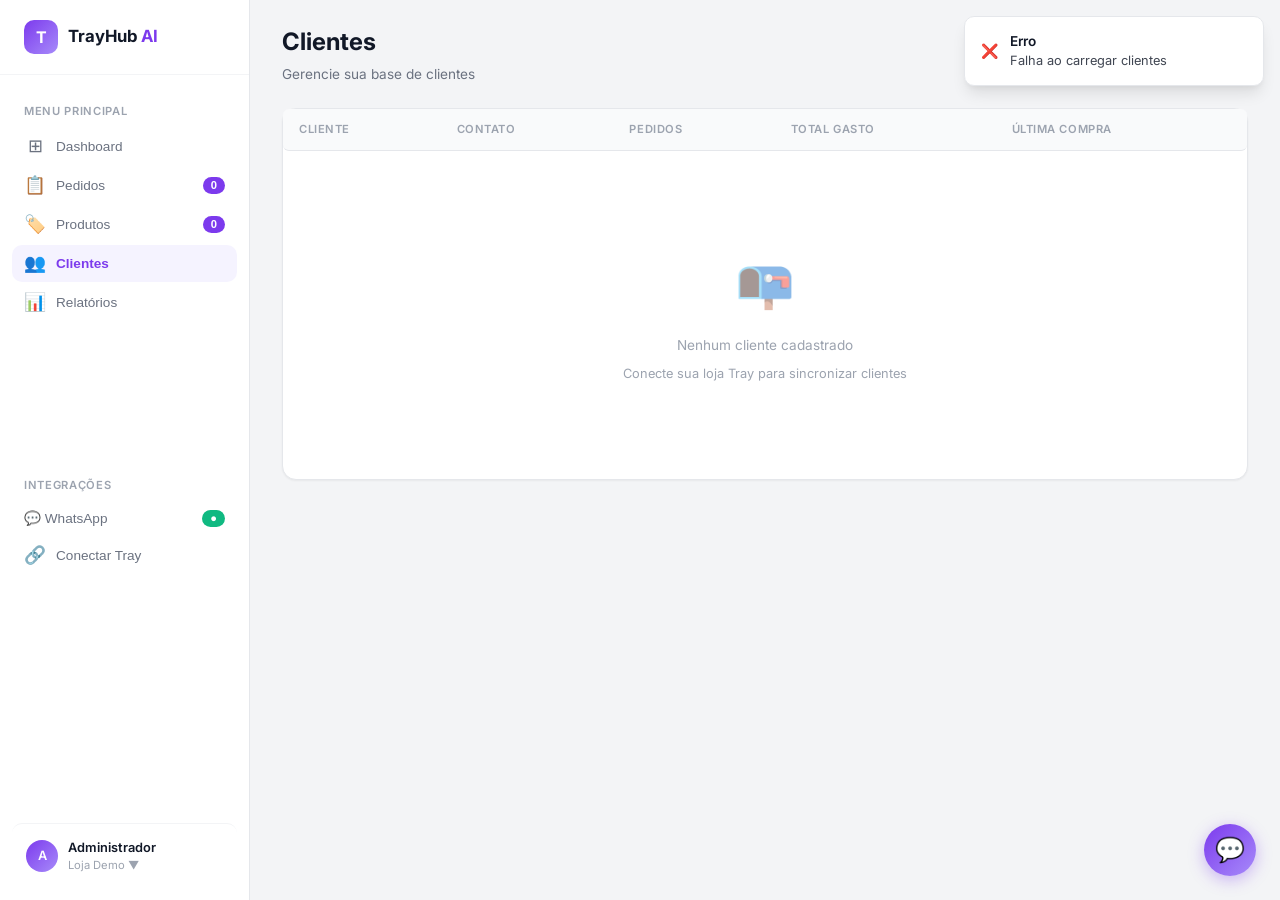
==== commit 21413be0: "feat: integração WhatsApp com CallMeBot - enviar/receber mensagens, configurações, notificações" ====
--- a/public/clientes.html
+++ b/public/clientes.html
@@ -50,7 +50,11 @@
             </div>
 
             <div class="nav-section">
-                <div class="nav-title">Sistema</div>
+                <div class="nav-title">Integrações</div>
+                <button class="nav-item" onclick="goTo('/whatsapp')"003e
+                    <span class="nav-icon">💬</span> WhatsApp
+                    <span class="nav-badge" id="badgeWhatsApp" style="background: var(--success);">●</span>
+                </button>
                 <button class="nav-item" onclick="goTo('/conectar')">
                     <span class="nav-icon">🔗</span> Conectar Tray
                 </button>
